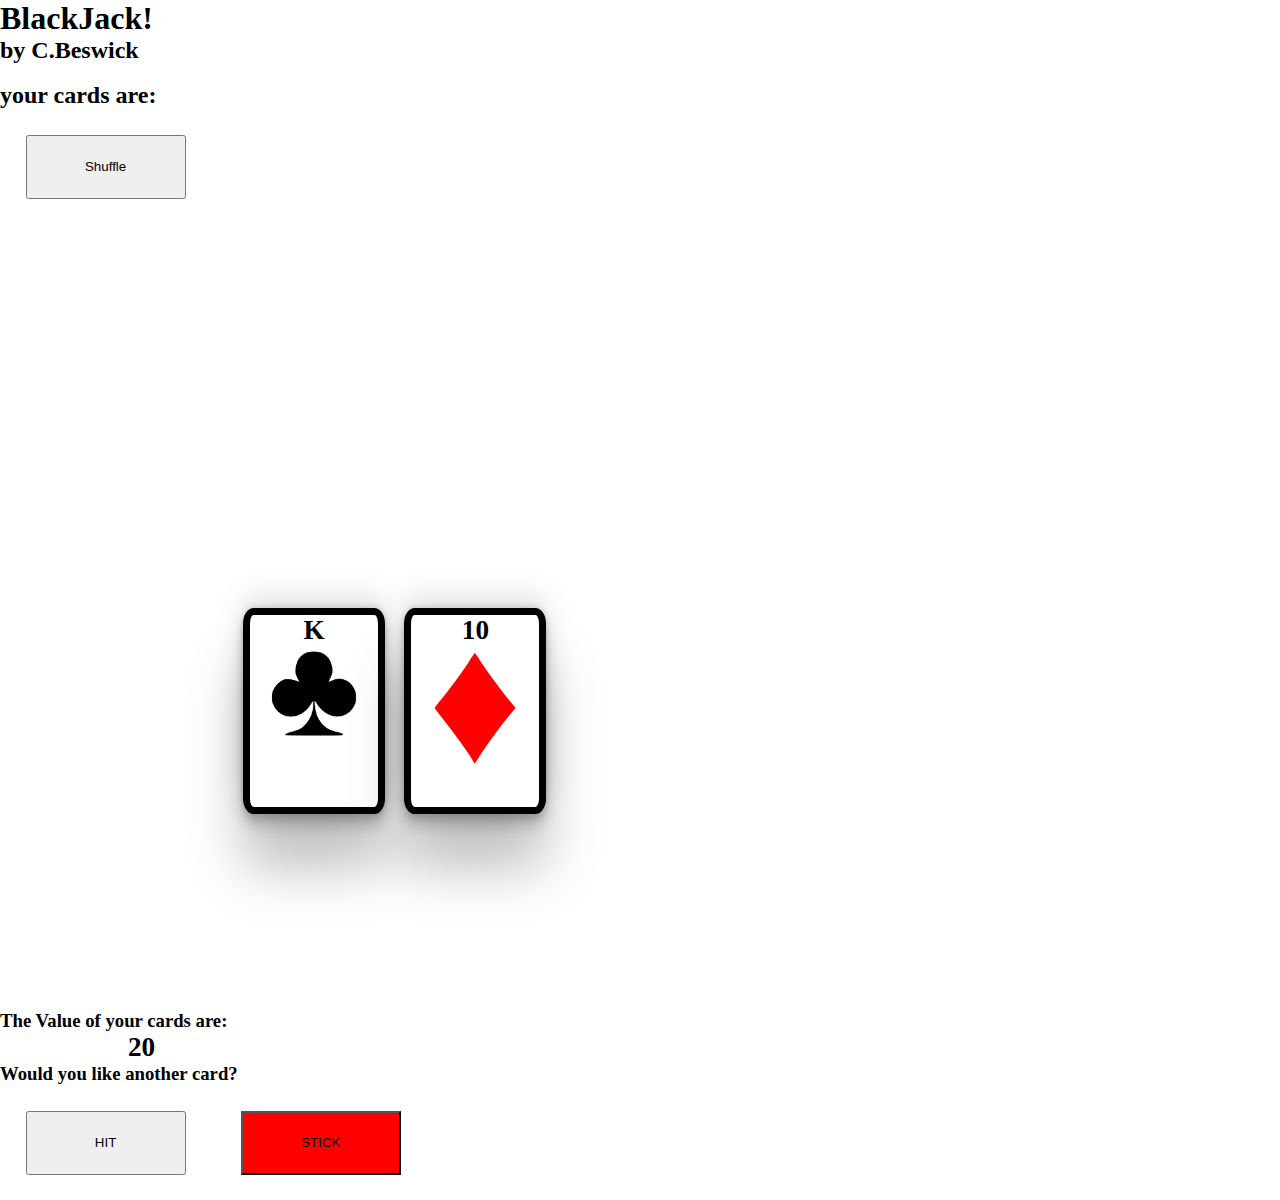
==== index.html @ b19b0d18 "v0.8" ====
<!DOCTYPE html>
<html lang="en">
<head>
  <meta charset="UTF-8">
  <meta http-equiv="X-UA-Compatible" content="IE=edge">
  <meta name="viewport" content="width=device-width, initial-scale=1.0">
  <title>Document</title>
  <link rel="stylesheet" href="style.css">
</head>
<body>
  <h1> BlackJack!</h1>
  <h2> by C.Beswick </h2>
  <br>
  <h2> your cards are:</h2>
  <button id = "shufbut" type="button">Shuffle</button>

  <div class = "hand">
    <div class = "card1">
      <h4 id = "topnumbercard1"> 01 </h4>
      <div class = "imgdiv">
        <img id = "img1" src="hearts.png" alt="  " />
      </div>
    </div> 

    <div class = "card2">
      <h4 id = "topnumbercard2"> 02 </h4>
      <div class = "imgdiv">
        <img id = "img2" src="diamonds.png" alt="  " />
      </div>
    </div> 

    <div class = "card3" id = "card3">
      <h4 id = "topnumbercard3"> 03 </h4>
      <div class = "imgdiv">
        <img id = "img3" src="hearts.png" alt="  " />
      </div>
    </div> 

    <div class = "card4" id = "card4">
      <h4 id = "topnumbercard4"> 04 </h4>
      <div class = "imgdiv">
        <img id = "img4" src="diamonds.png" alt="  " />
      </div>
    </div> 

    <div class = "card5" id = "card5">
      <h4 id = "topnumbercard5"> 05 </h4>
      <div class = "imgdiv">
        <img id = "img5" src="hearts.png" alt="  " />
      </div>
    </div>
  </div>

  <br>
<h3> The Value of your cards are: </h3>
<h4 id="showvalue">00</h4>
<h3> Would you like another card? </h3>
<button id = "hit" type="button">HIT</button>
<button id = "but2" type="button">STICK</button>

  <script src="cards.js"></script>
</body>
</html>
---- style.css ----
* {
  margin: 0%;
  padding: 0%;
}
body {
  background-color: white);
  color: black;
  max-width: ;
}

h3 {
  color: black;
}

.card1 {
  margin-top: 30vw;
  margin-left: 19vw;
  display: flex;
  flex-direction: column;
  align-items: center;
  width: 10vw;
  max-width: 190px;
  min-width: 50px;
  height: 15vw;
  max-height: 300px;
  min-height: 70px;
  background-color: white;
  border-radius: 7.5%;
  border-color: black;
  border-width: 0.6vw;
  border-style: solid;
  box-shadow: rgba(0, 0, 0, 0.25) 0px 54px 55px,
    rgba(0, 0, 0, 0.12) 0px -12px 30px, rgba(0, 0, 0, 0.12) 0px 4px 6px,
    rgba(0, 0, 0, 0.17) 0px 12px 13px, rgba(0, 0, 0, 0.09) 0px -3px 5px;
}

.card2 {
  margin-top: 30vw;
  margin-left: 1.5vw;
  display: flex;
  flex-direction: column;
  align-items: center;
  width: 10vw;
  max-width: 190px;
  min-width: 50px;
  height: 15vw;
  max-height: 300px;
  min-height: 70px;
  background-color: white;
  border-radius: 7.5%;
  border-color: black;
  border-width: 0.6vw;
  border-style: solid;
  box-shadow: rgba(0, 0, 0, 0.25) 0px 54px 55px,
    rgba(0, 0, 0, 0.12) 0px -12px 30px, rgba(0, 0, 0, 0.12) 0px 4px 6px,
    rgba(0, 0, 0, 0.17) 0px 12px 13px, rgba(0, 0, 0, 0.09) 0px -3px 5px;
}

.card3 ,.card4,.card5 {
  margin-top: 30vw;
  margin-left: 1.2vw;
  display: flex;
  flex-direction: column;
  align-items: center;
  width: 10vw;
  max-width: 190px;
  min-width: 50px;
  height: 15vw;
  max-height: 300px;
  min-height: 70px;
  background-color: white;
  border-radius: 7.5%;
  border-color: black;
  border-width: 0.6vw;
  border-style: solid;
  box-shadow: rgba(0, 0, 0, 0.25) 0px 54px 55px,
    rgba(0, 0, 0, 0.12) 0px -12px 30px, rgba(0, 0, 0, 0.12) 0px 4px 6px,
    rgba(0, 0, 0, 0.17) 0px 12px 13px, rgba(0, 0, 0, 0.09) 0px -3px 5px;
}

#card3 {
  display: none;
}

#card4 {
  display: none;
}

#card5 {
  display: none;
}


.card:hover {
  transform: scale(1.03);
  box-shadow: rgba(9, 255, 0, 0.25) 0px 54px 55px,
    rgba(30, 255, 0, 0.12) 0px -12px 30px, rgba(0, 255, 13, 0.12) 0px 4px 6px,
    rgba(3, 255, 45, 0.17) 0px 12px 13px, rgba(3, 255, 15, 0.788) 0px -3px 5px;
}

.imgdiv {
  margin-top: 0vw;
}

#img1, #img2, #img3, #img4, #img5 {
  width: 7.5vw;
  margin: 0vw 0vw;
  justify-content: center;
  align-items: center;
}

.topnumbercard1,.topnumbercard2,.topnumbercard3,.topnumbercard4,.topnumbercard5 {
  color: black;
}


.hand {
  display: flex;
  flex-direction: row;
  background-image: url("table.Jpg");
  background-position: center;
  background-size: contain;
  background-repeat: no-repeat;
  height: 60vw;
  max-width: 1400px;
}

h4 {
  display: flex;
  font-size: 170%;
  margin: 0vw 10vw;
  color: black;
}

button {
  margin: 2vw;
  min-width: 12.5vw;
  min-height: 5vw;
}

button:hover {
  transform: scale(1.2);
}

#but1 {
  background-color: rgb(45, 248, 45);
}

#but1:hover {
  box-shadow: rgb(1, 255, 35) 0px 14px 28px, rgb(54, 248, 5) 0px 10px 10px;
}

#but2 {
  background-color: red;
}

#but2:hover {
  box-shadow: rgb(255, 1, 1) 0px 14px 28px, rgb(255, 0, 0) 0px 10px 10px;
}

h4 {
  color: black;
}
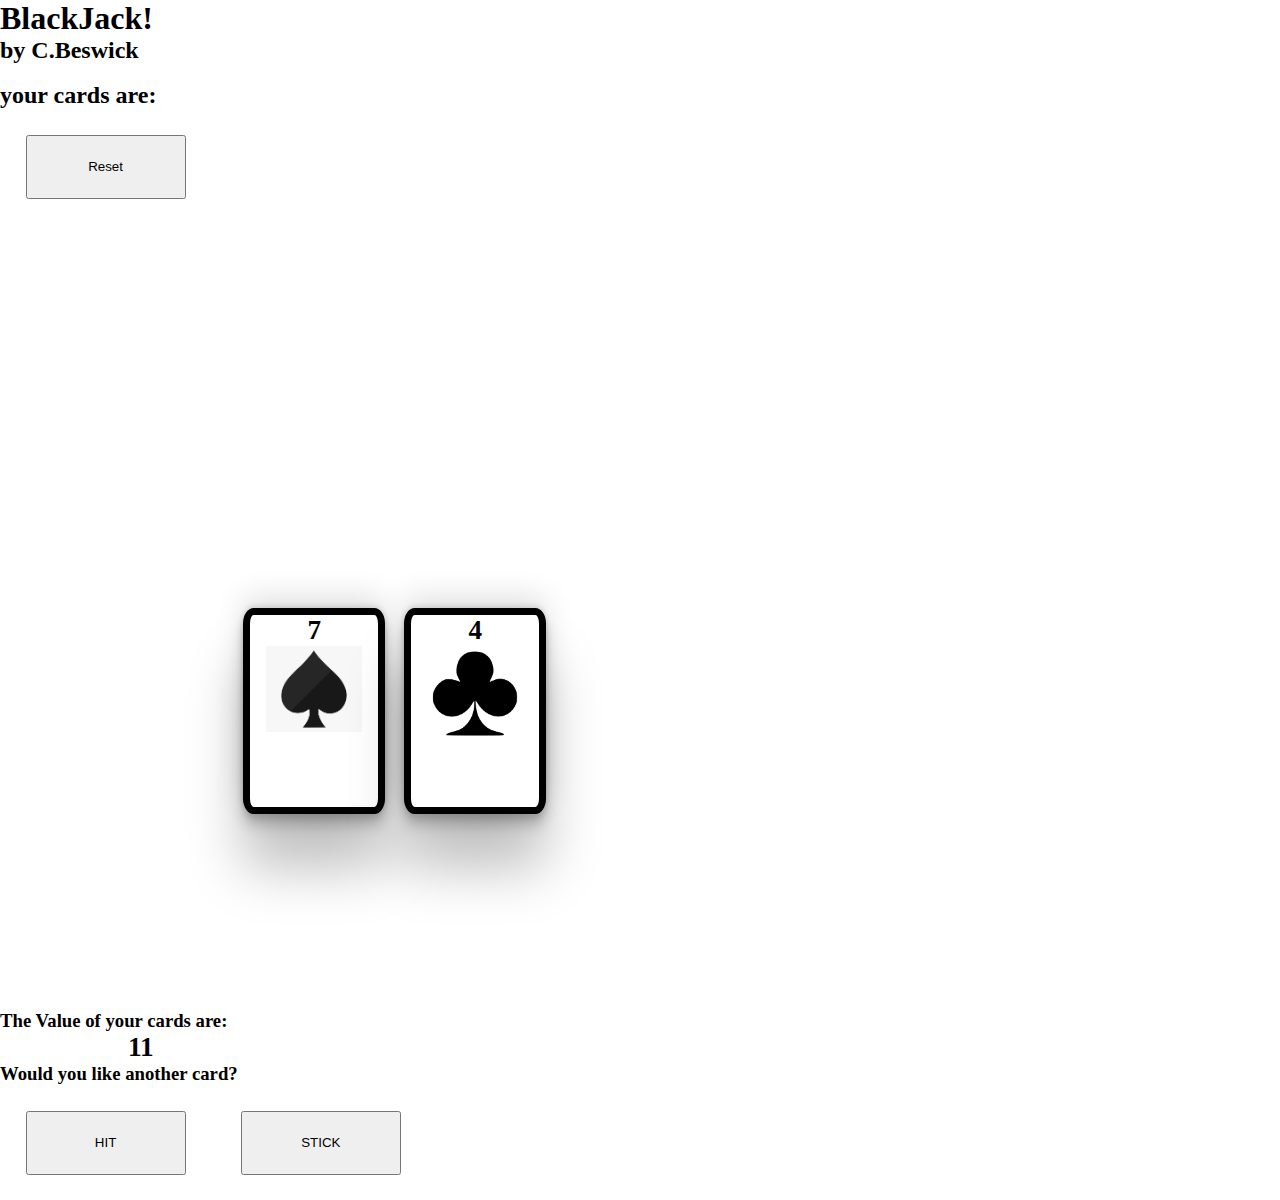
==== commit 4fcdabfb: "update V 1.0" ====
--- a/index.html
+++ b/index.html
@@ -12,7 +12,7 @@
   <h2> by C.Beswick </h2>
   <br>
   <h2> your cards are:</h2>
-  <button id = "shufbut" type="button">Shuffle</button>
+  <button id = "shufbut" type="button">Reset</button>
 
   <div class = "hand">
     <div class = "card1">
@@ -56,7 +56,7 @@
 <h4 id="showvalue">00</h4>
 <h3> Would you like another card? </h3>
 <button id = "hit" type="button">HIT</button>
-<button id = "but2" type="button">STICK</button>
+<button id = "stick" type="button">STICK</button>
 
   <script src="cards.js"></script>
 </body>
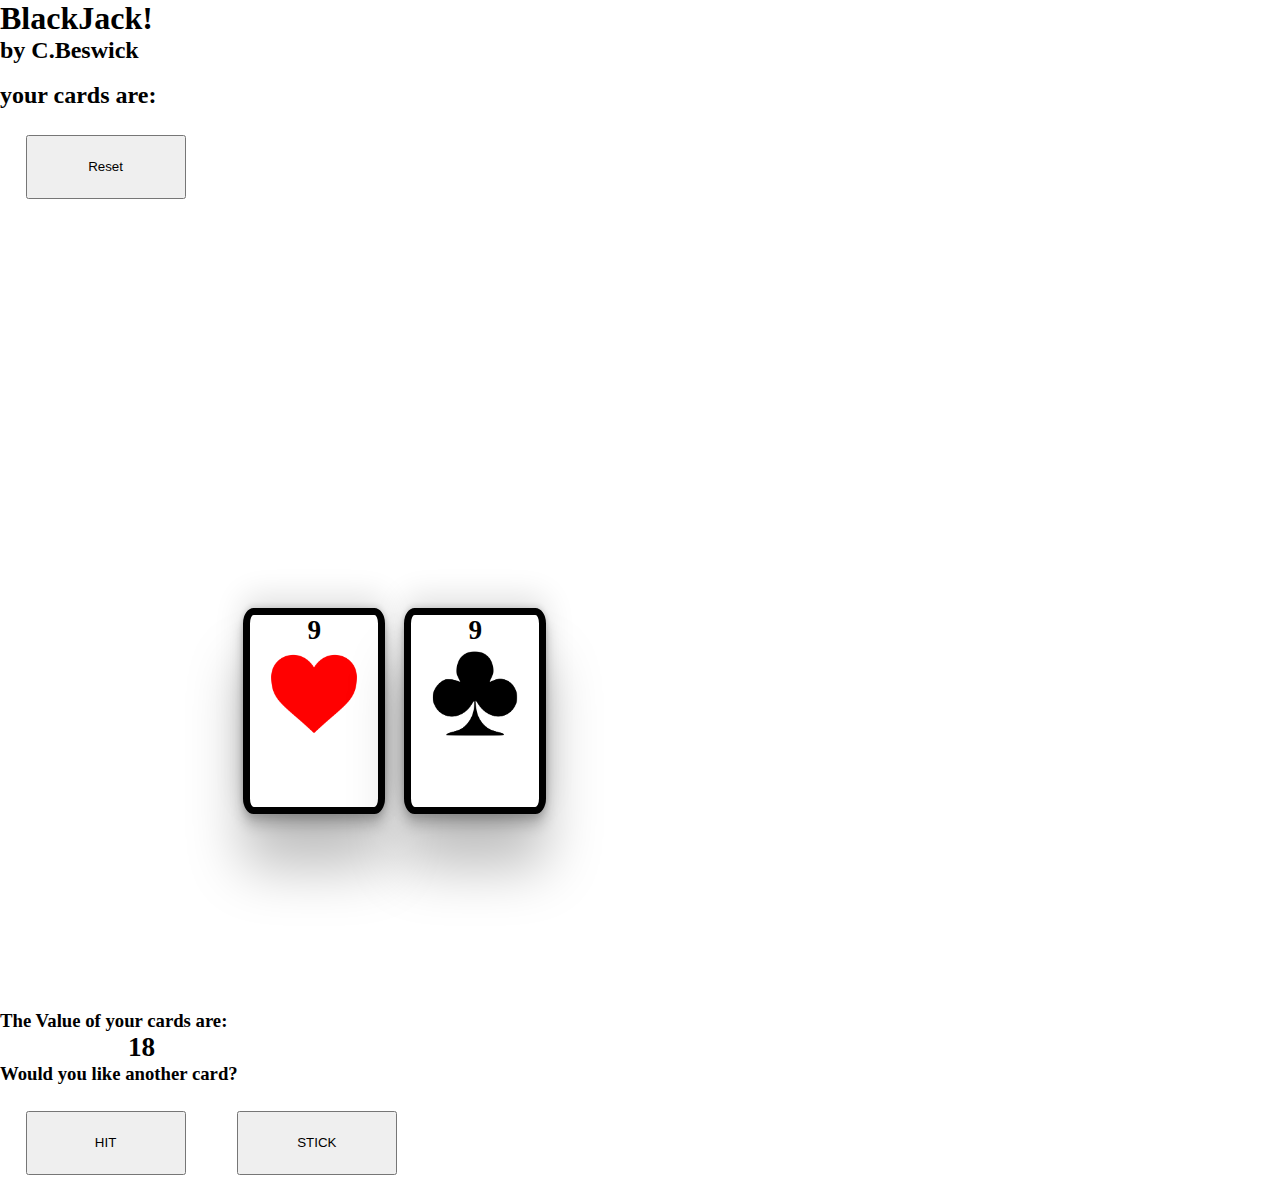
==== commit 1f85b208: "v.104" ====
--- a/index.html
+++ b/index.html
@@ -55,8 +55,10 @@
 <h3> The Value of your cards are: </h3>
 <h4 id="showvalue">00</h4>
 <h3> Would you like another card? </h3>
-<button id = "hit" type="button">HIT</button>
-<button id = "stick" type="button">STICK</button>
+<div class="buttonss">
+  <button id = "hit" type="button">HIT</button>
+  <button id = "stick" type="button">STICK</button>
+</div>
 
   <script src="cards.js"></script>
 </body>
--- a/style.css
+++ b/style.css
@@ -146,6 +146,10 @@
   background-color: rgb(45, 248, 45);
 }
 
+.buttonss {
+  display: flex;
+}
+
 #but1:hover {
   box-shadow: rgb(1, 255, 35) 0px 14px 28px, rgb(54, 248, 5) 0px 10px 10px;
 }
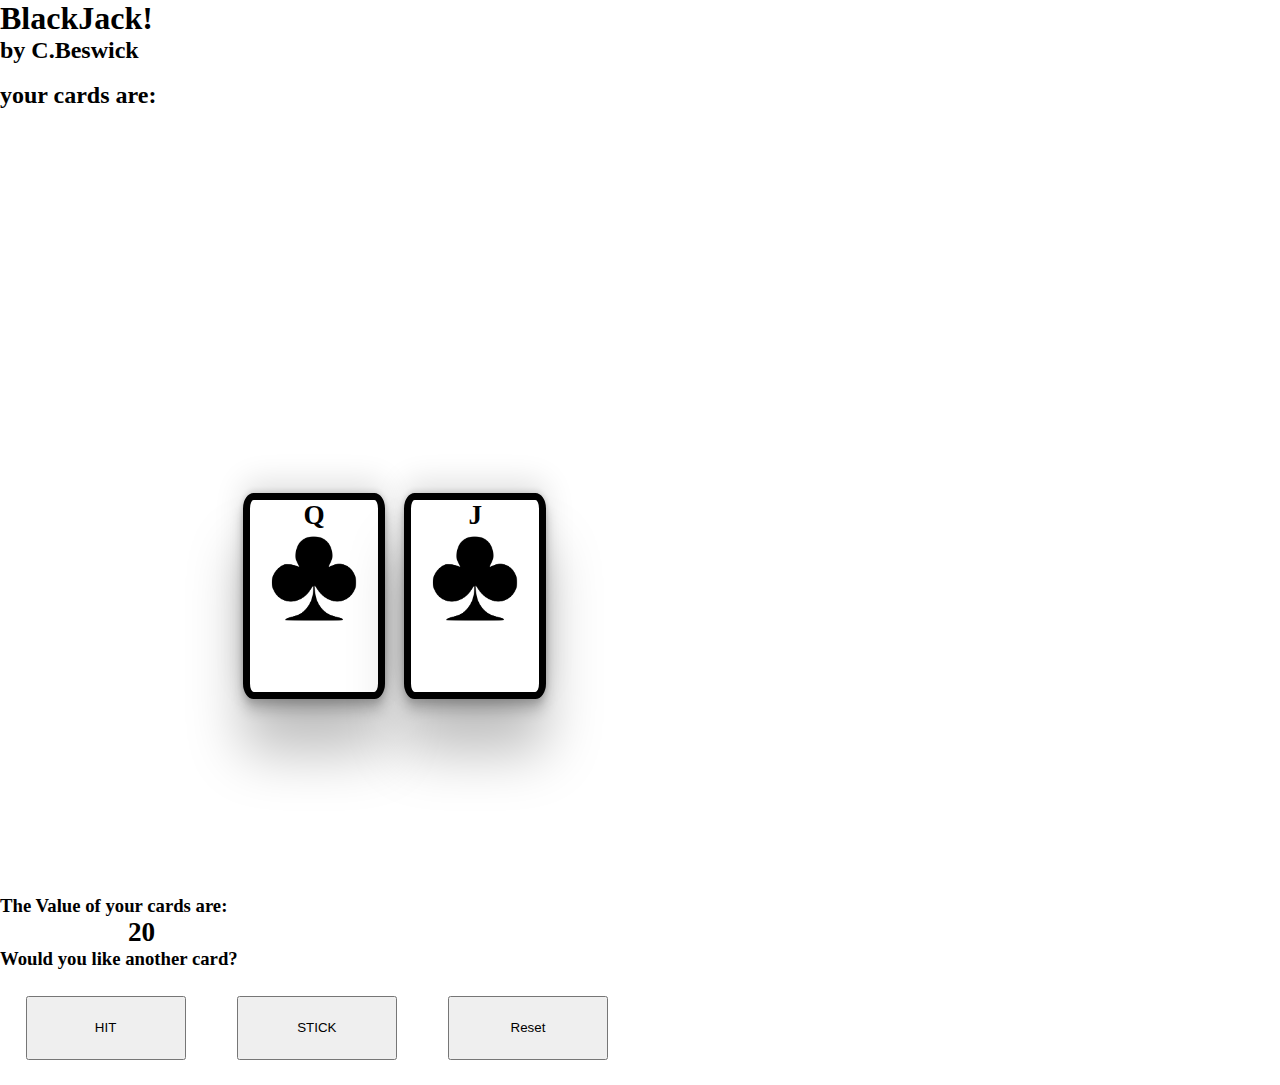
==== commit c68b6a39: "v0.1" ====
--- a/index.html
+++ b/index.html
@@ -12,7 +12,6 @@
   <h2> by C.Beswick </h2>
   <br>
   <h2> your cards are:</h2>
-  <button id = "shufbut" type="button">Reset</button>
 
   <div class = "hand">
     <div class = "card1">
@@ -58,6 +57,7 @@
 <div class="buttonss">
   <button id = "hit" type="button">HIT</button>
   <button id = "stick" type="button">STICK</button>
+  <button id = "shufbut" type="button">Reset</button>
 </div>
 
   <script src="cards.js"></script>
